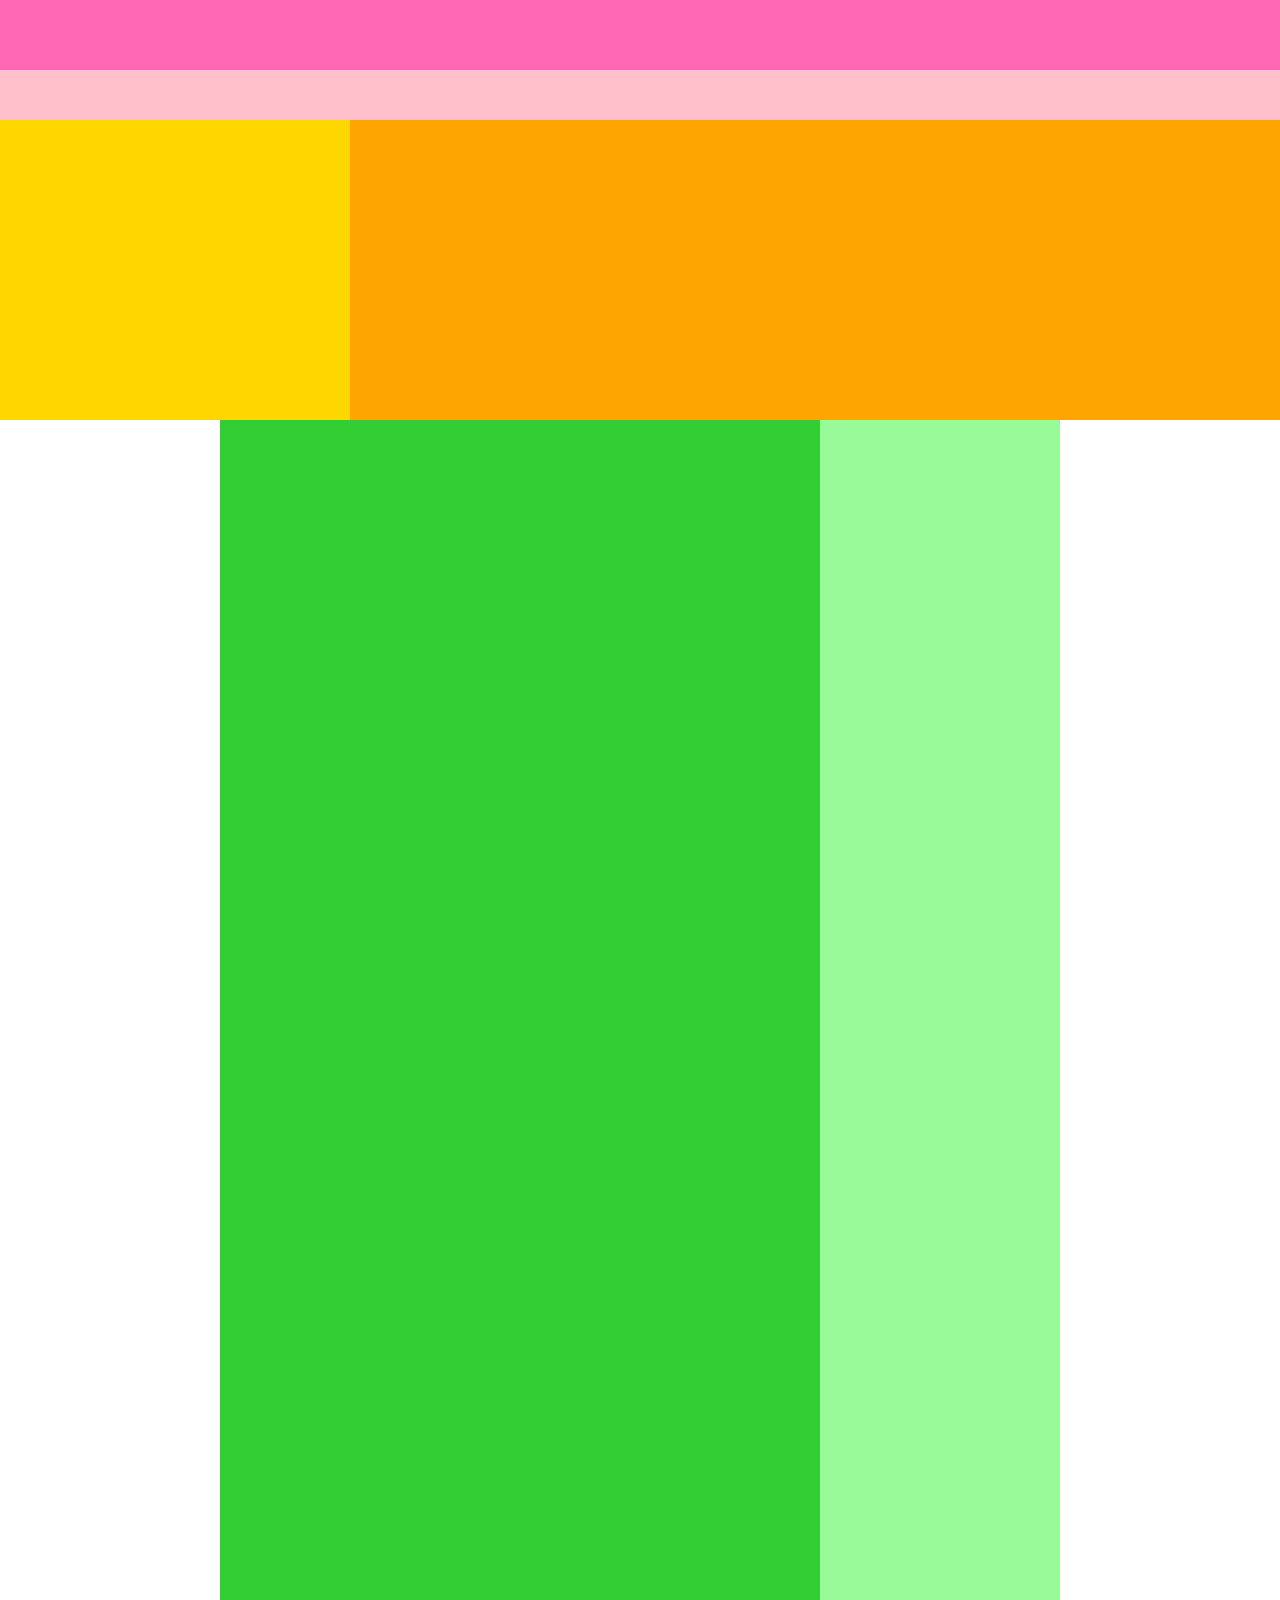
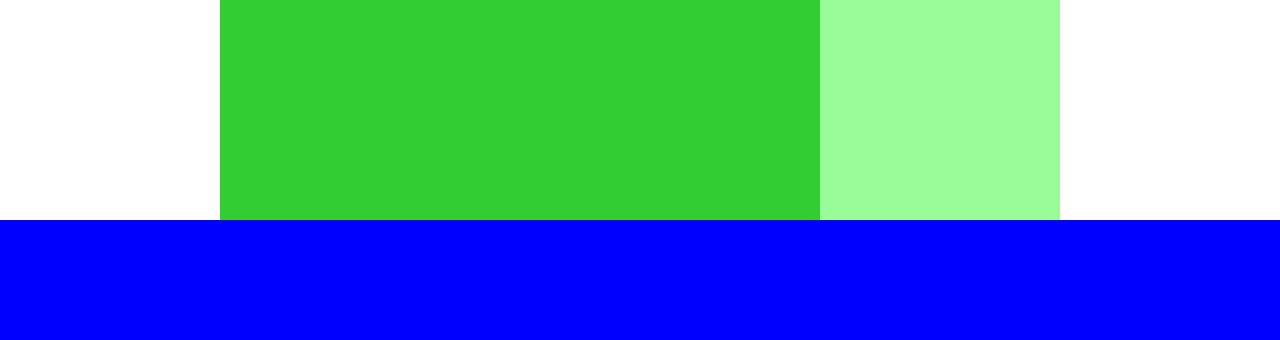
==== CARAVAN/index.html @ 2ab99cd2 "Start 1-4" ====
<!DOCTYPE html>
<html>
<head>
  <meta charset="UTF-8">
  <!-- CSSファイルの読み込み -->
  <link rel="stylesheet" href="style.css">
  <title>CARAVAN</title>
</head>
<body>
	<!-- header用のdiv -->
	<div class="header">
		<div class="header-top"></div>
		<div class="header-bottom"></div>
	</div>
	<!-- main-vidual 用のdiv -->
	<div class="main-vidual">
		<div class="main-vidual-content"></div>
	</div>
	<!-- main用のdiv -->
	<div class="main clearfix">
		<div class="blog"></div>
		<div class="sidebar"></div>
	</div>
	<!-- footer用のdiv -->
	<div class="footer"></div>
</body>
</html>
---- CARAVAN/style.css ----
* {
  margin: 0;
  padding: 0;
  box-sizing: border-box;
}
.clearfix::after {
  content: "";
  display: block;
  clear: both;
}
.header{
	width: 100%;
	height: 120px;
	background-color: red;
}
.header-top{
	width: 100%;
	height: 70px;
	background-color: hotpink;
}
.header-bottom{
	width: 100%;
	height: 50px;
	background-color: pink;
}
.main-vidual{
	width: 100%;
	height: 300px;
	background-color: orange;
}
.main-vidual-content{
	width: 350px;
	height: 300px;
	background-color: gold;
}
.main{
	width: 840px;
	background-color: green;
	margin: 0 auto;
}
.blog{
	width: 600px;
	height: 1400px;
	background-color: limegreen;
	float: left;
}
.sidebar{
	width: 240px;
	height: 1400px;
	background-color: palegreen;
	float: left;
}
.footer{
	width: 100%;
	height: 120px;
	background-color: blue;
}
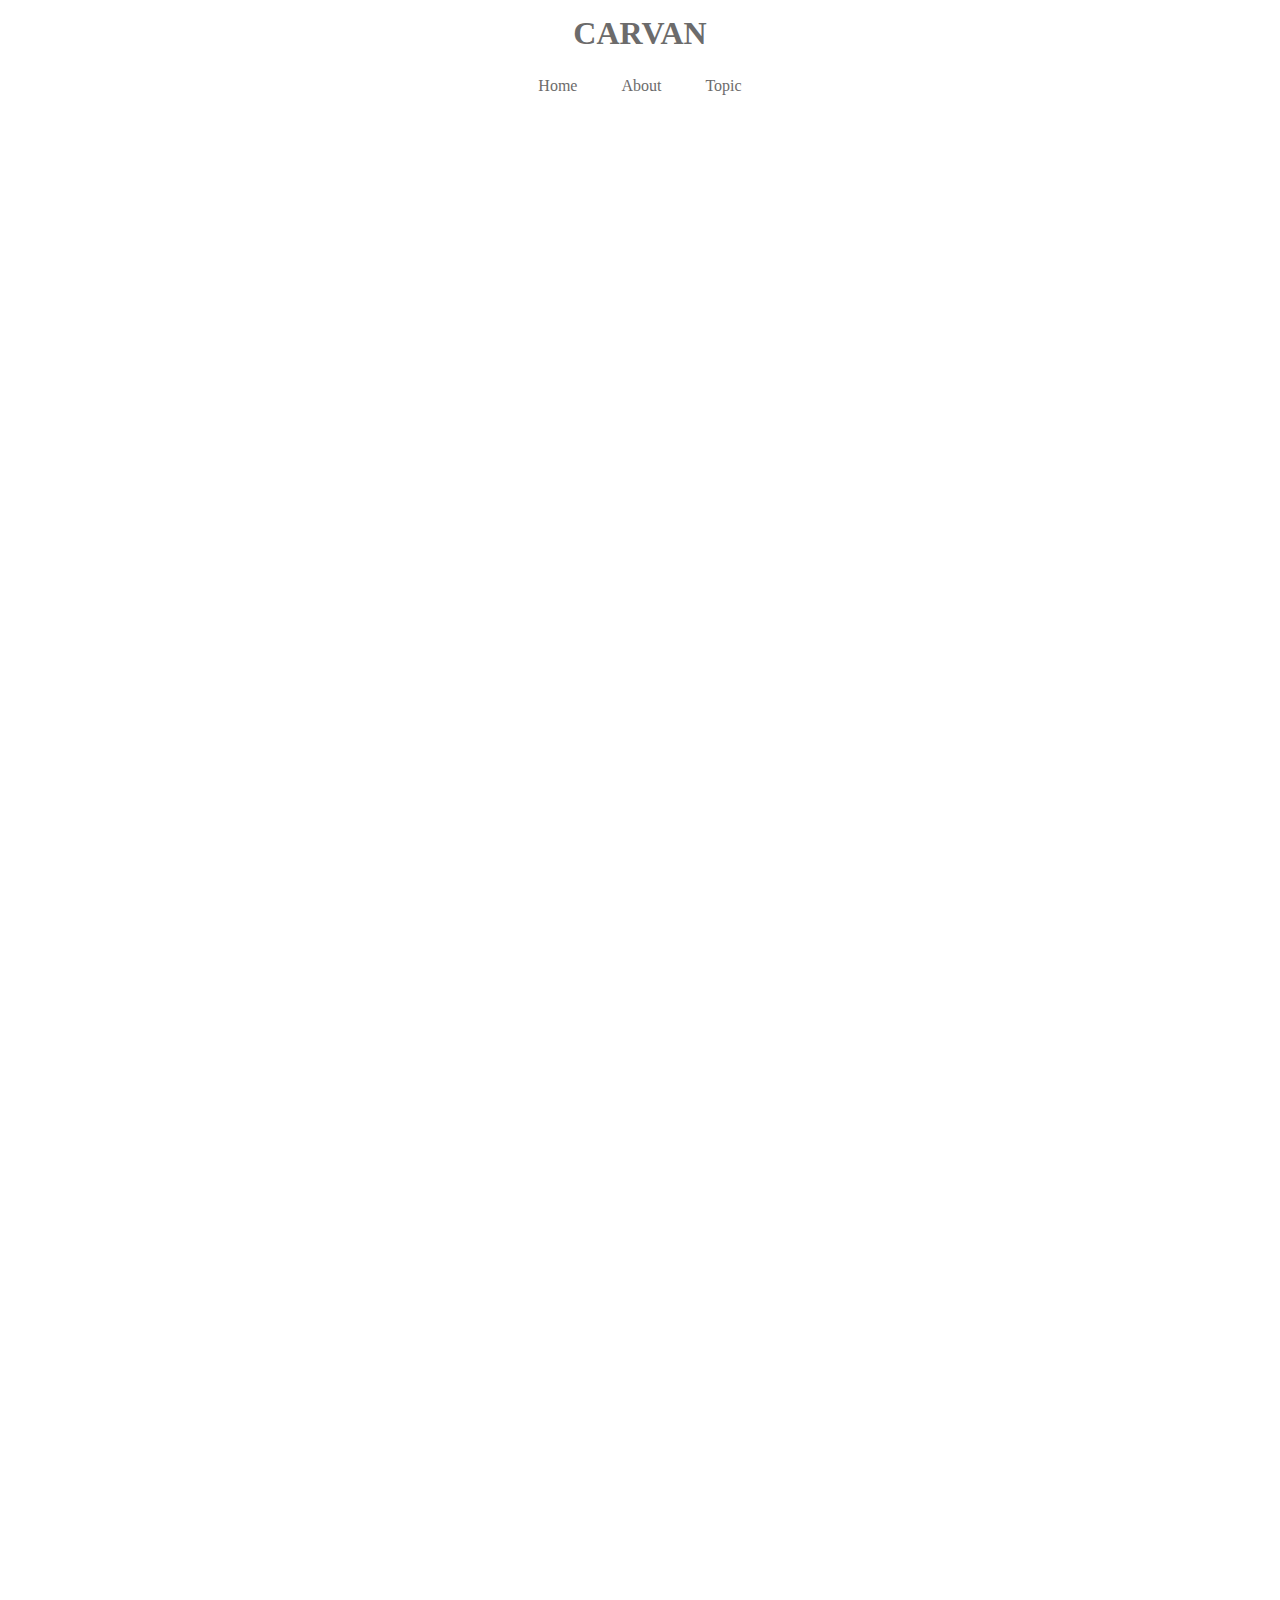
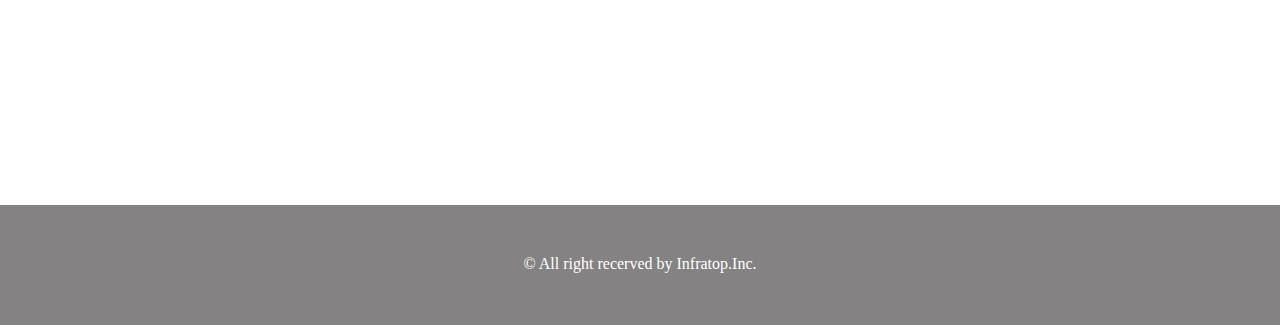
==== commit ebc3f73b: "FInish 1-4" ====
--- a/CARAVAN/index.html
+++ b/CARAVAN/index.html
@@ -8,10 +8,19 @@
 </head>
 <body>
 	<!-- header用のdiv -->
-	<div class="header">
-		<div class="header-top"></div>
-		<div class="header-bottom"></div>
-	</div>
+	<header id="header" class="">
+		<h1 class="headline">
+			<a href="index.html" title="">CARVAN</a>
+		</h1>
+	</header>
+	<nav>
+		<ul class="nav-list">
+			<li class="nav-list-item"><a href="index.html" title="">Home</a></li>
+		<li class="nav-list-item">About</li>
+		<li class="nav-list-item">Topic</li>
+		</ul>
+		
+	</nav>
 	<!-- main-vidual 用のdiv -->
 	<div class="main-vidual">
 		<div class="main-vidual-content"></div>
@@ -22,6 +31,8 @@
 		<div class="sidebar"></div>
 	</div>
 	<!-- footer用のdiv -->
-	<div class="footer"></div>
+	<footer>
+		<p class="footer-text">©︎ All right recerved by Infratop.Inc.</p>
+	</footer>
 </body>
 </html>--- a/CARAVAN/style.css
+++ b/CARAVAN/style.css
@@ -2,56 +2,64 @@
   margin: 0;
   padding: 0;
   box-sizing: border-box;
+  color: #6c6b6b;
+}
+a{
+	text-decoration: none;
 }
 .clearfix::after {
   content: "";
   display: block;
   clear: both;
 }
-.header{
-	width: 100%;
-	height: 120px;
-	background-color: red;
+header{
+	width: 90%;
+	padding: 15px 0;
+	margin: 0 auto;
+	text-align: center;
 }
-.header-top{
-	width: 100%;
-	height: 70px;
-	background-color: hotpink;
+header .headline{
+	font-size: 32px;
 }
-.header-bottom{
-	width: 100%;
-	height: 50px;
-	background-color: pink;
+.nav-list{
+	text-align: center;
+	padding: 10px 0;
+	margin: 0 auto;
+}
+.nav-list-item{
+	list-style: none;
+	display: inline-block;
+	margin: 0 20px;
 }
 .main-vidual{
 	width: 100%;
 	height: 300px;
-	background-color: orange;
 }
 .main-vidual-content{
 	width: 350px;
 	height: 300px;
-	background-color: gold;
 }
 .main{
 	width: 840px;
-	background-color: green;
 	margin: 0 auto;
 }
 .blog{
 	width: 600px;
 	height: 1400px;
-	background-color: limegreen;
 	float: left;
 }
 .sidebar{
 	width: 240px;
 	height: 1400px;
-	background-color: palegreen;
 	float: left;
 }
-.footer{
+footer{
 	width: 100%;
-	height: 120px;
-	background-color: blue;
+	height:  120px;
+	text-align: center;
+	padding: 50px;
+	background-color: #848282;
+}
+.footer-text{
+	color: #fff;
 }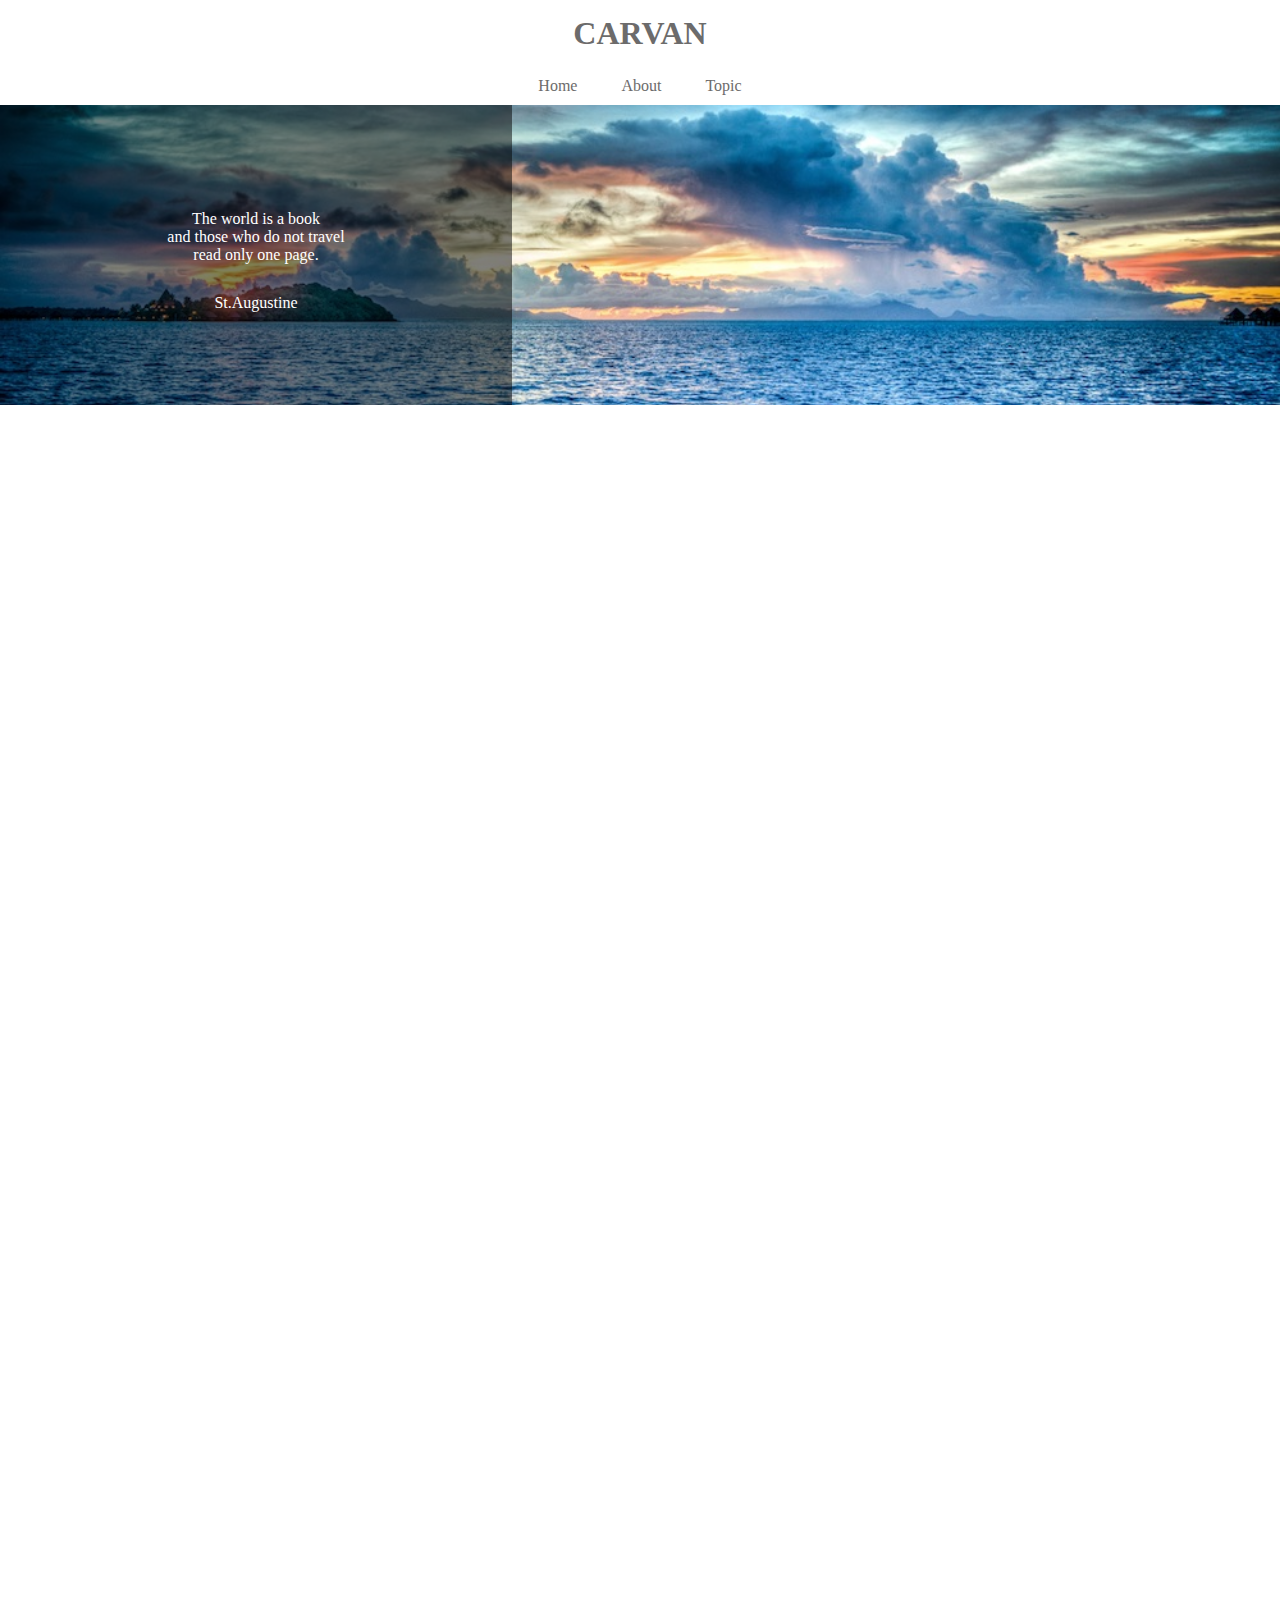
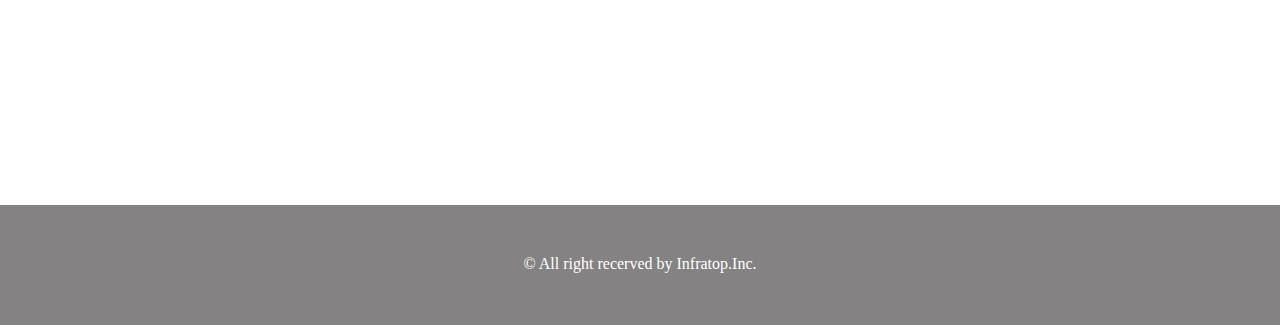
==== commit 7e406b85: "FInish 1-5" ====
--- a/CARAVAN/index.html
+++ b/CARAVAN/index.html
@@ -19,11 +19,21 @@
 		<li class="nav-list-item">About</li>
 		<li class="nav-list-item">Topic</li>
 		</ul>
-		
+
 	</nav>
 	<!-- main-vidual 用のdiv -->
 	<div class="main-vidual">
-		<div class="main-vidual-content"></div>
+		<div class="main-vidual-content">
+			<!-- pタグ（と文字）を追加 -->
+			<p class="main-vidual-text">
+				The world is a book <br>
+				and those who do not travel<br>
+				read only one page.
+			</p>
+			<p class="main-vidual-name">
+				St.Augustine
+			</p>
+		</div>
 	</div>
 	<!-- main用のdiv -->
 	<div class="main clearfix">
--- a/CARAVAN/style.css
+++ b/CARAVAN/style.css
@@ -34,10 +34,23 @@
 .main-vidual{
 	width: 100%;
 	height: 300px;
+	background-image: url(img/mv.jpg);
+	background-size: cover;
+	background-position: center;
 }
 .main-vidual-content{
-	width: 350px;
+	width: 40%;
 	height: 300px;
+	background-color: rgba(0,0,0,0.5);
+	text-align: center;
+	padding-top: 105px;
+}
+.main-vidual-text{
+	color: #fff;
+}
+.main-vidual-name{
+	margin-top: 30px;
+	color: #fff;
 }
 .main{
 	width: 840px;
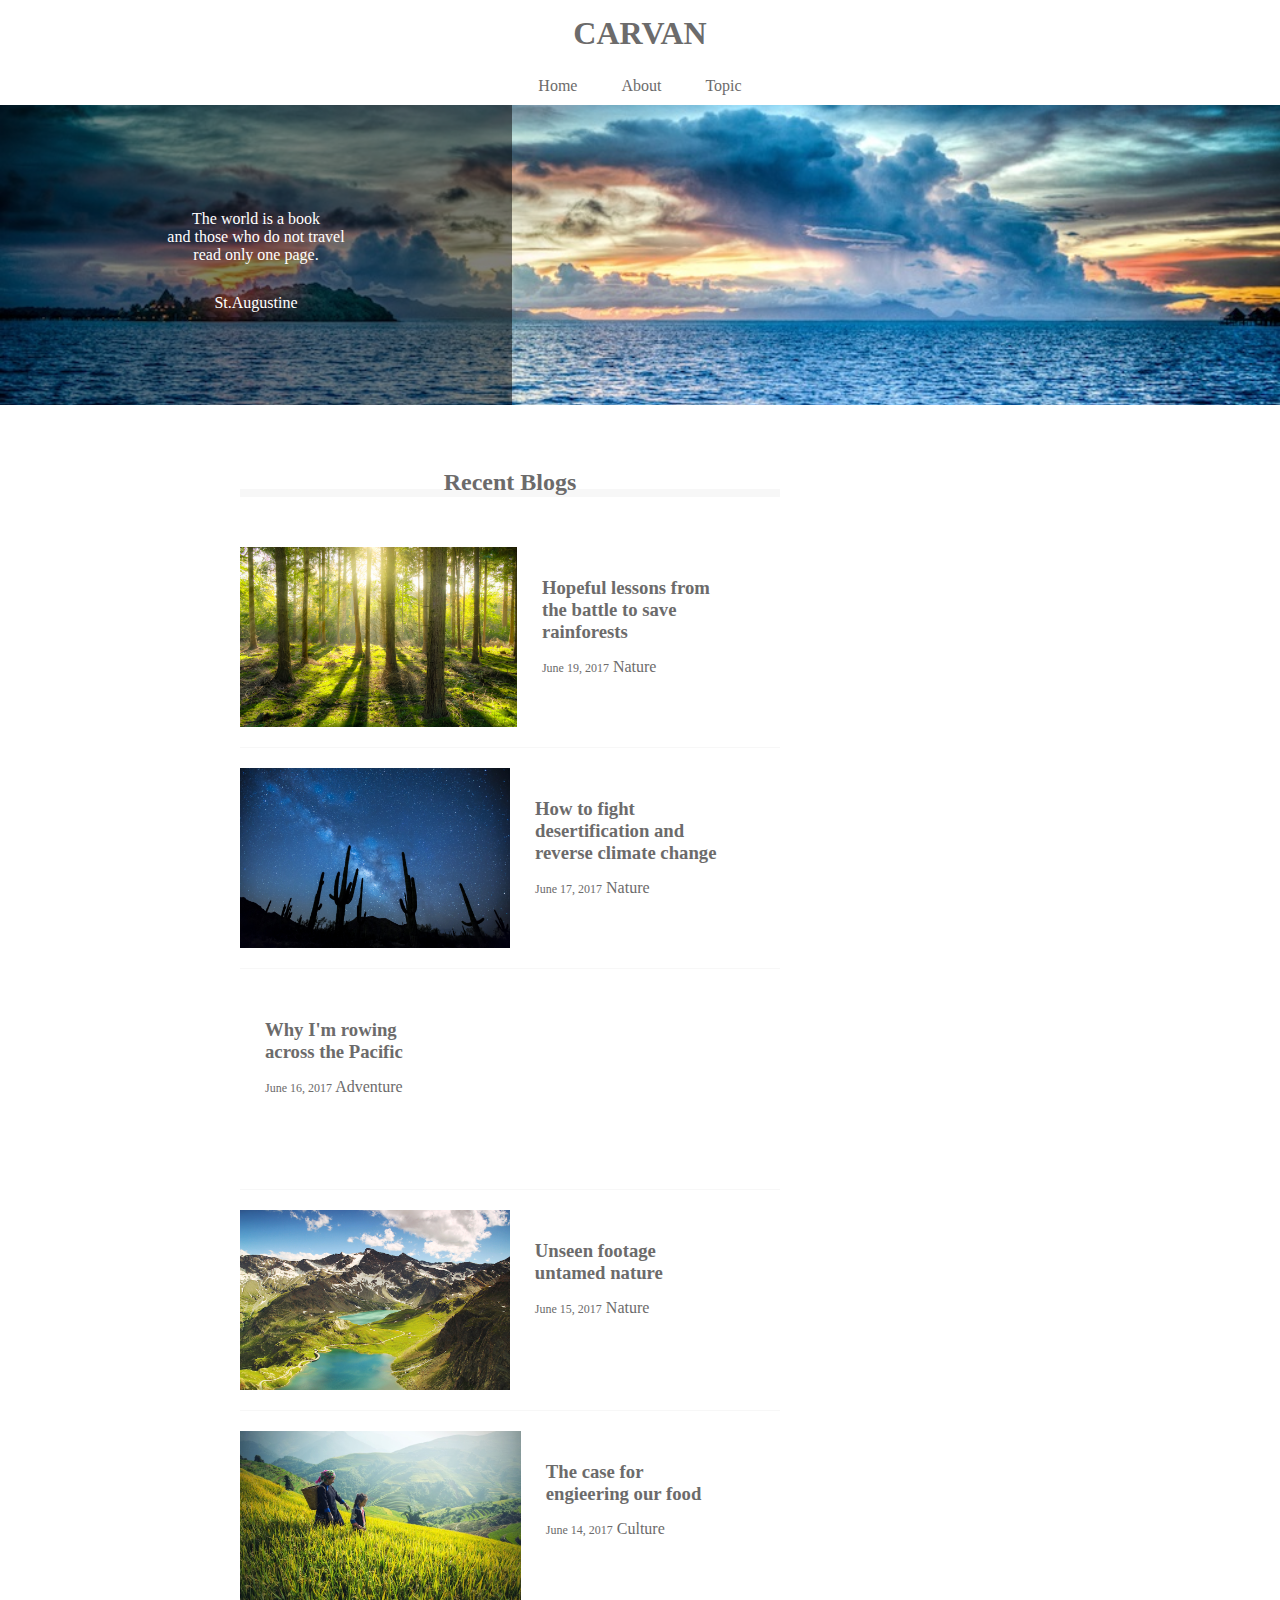
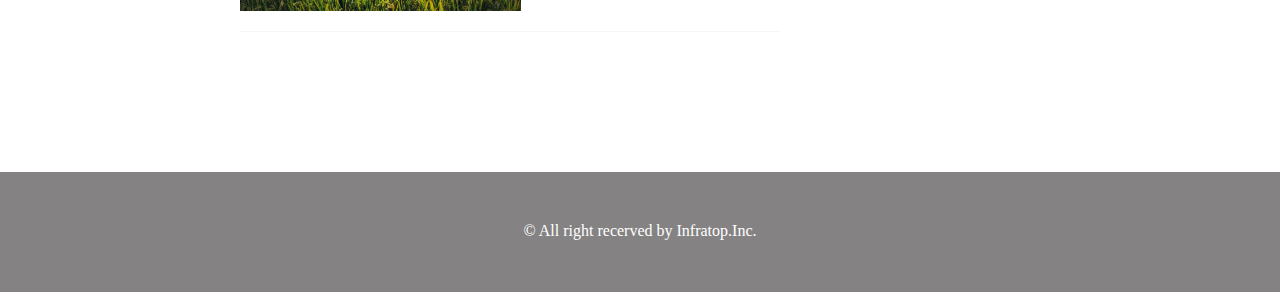
==== commit cf561ed1: "FInish 1-6" ====
--- a/CARAVAN/index.html
+++ b/CARAVAN/index.html
@@ -36,10 +36,81 @@
 		</div>
 	</div>
 	<!-- main用のdiv -->
-	<div class="main clearfix">
-		<div class="blog"></div>
+	<main class="clearfix">
+		<section class="blog">
+			<h2 class="blog-headline">Recent Blogs</h2>
+			<div class="blog-box">
+				<div class="blog-item clearfix">
+					<img class="blog-image" src="img/forest.jpg" alt="">
+					<section class="blog-text">
+						<h3 class="blog-text-headline">
+							<a href="single.html" title="">
+								Hopeful lessons from <br>
+								the battle to save <br>
+								rainforests
+							</a>
+						</h3>
+						<p class="blog-date">June 19, 2017</p>
+						<span class="catefory">Nature</span>
+					</section>
+				</div>
+				<div class="blog-item clearfix">
+					<img class="blog-image" src="img/desert.jpg" alt="">
+					<section class="blog-text">
+						<h3 class="blog-text-headline">
+							<a href="single.html" title="">
+								How to fight<br>
+								desertification and<br>
+								reverse climate change
+							</a>
+						</h3>
+						<p class="blog-date">June 17, 2017</p>
+						<span class="catefory">Nature</span>
+					</section>
+				</div>
+				<div class="blog-item clearfix">
+					<img class="blog-image" src="img/sunset.jpg" alt="">
+					<section class="blog-text">
+						<h3 class="blog-text-headline">
+							<a href="single.html" title="">
+								Why I'm rowing<br>
+								across the Pacific<br>
+							</a>
+						</h3>
+						<p class="blog-date">June 16, 2017</p>
+						<span class="catefory">Adventure</span>
+					</section>
+				</div>
+				<div class="blog-item clearfix">
+					<img class="blog-image" src="img/italy.jpg" alt="">
+					<section class="blog-text">
+						<h3 class="blog-text-headline">
+							<a href="single.html" title="">
+								Unseen footage<br>
+								untamed nature<br>
+							</a>
+						</h3>
+						<p class="blog-date">June 15, 2017</p>
+						<span class="catefory">Nature</span>
+					</section>
+				</div>
+				<div class="blog-item clearfix">
+					<img class="blog-image" src="img/asia.jpg" alt="">
+					<section class="blog-text">
+						<h3 class="blog-text-headline">
+							<a href="single.html" title="">
+								The case for<br>
+								engieering our food<br>
+							</a>
+						</h3>
+						<p class="blog-date">June 14, 2017</p>
+						<span class="catefory">Culture</span>
+					</section>
+				</div>
+			</div>
+		</section>
 		<div class="sidebar"></div>
-	</div>
+	</main>
 	<!-- footer用のdiv -->
 	<footer>
 		<p class="footer-text">©︎ All right recerved by Infratop.Inc.</p>
--- a/CARAVAN/style.css
+++ b/CARAVAN/style.css
@@ -52,18 +52,55 @@
 	margin-top: 30px;
 	color: #fff;
 }
-.main{
-	width: 840px;
+main{
+	width: 800px;
 	margin: 0 auto;
+	padding:  70px 0;
 }
 .blog{
-	width: 600px;
-	height: 1400px;
+	width: 540px;
+	float: left;
+	margin-right: 30px;
+}
+.blog-headline{
+	border-bottom: 8px solid #f7f7f7;
+	text-align: center;
+	line-height: 0.6;
+}
+.blog-box{
+	padding: 50px 0;
+}
+.blog-item{
+	padding-bottom: 20px;
+	margin-bottom: 20px;
+	border-bottom: 1px solid #f7f7f7;
+}
+.blog-image{
+	height: 180px;
 	float: left;
 }
+.blog-text{
+	padding-top: 30px;
+	padding-left: 25px;
+	float: left;
+}
+.blog-text-headline{
+	padding-bottom: 15px;
+}
+.blog-date{
+	font-size: 12px;
+	display: inline-block;
+}
+.category{
+	display: inline-block;
+	padding: 5px 8px;
+	background-color: #acabab	
+	border-radius: 3px;
+	color: #fff;
+	font-size: 11px;
+}
 .sidebar{
-	width: 240px;
-	height: 1400px;
+	width: 230px;
 	float: left;
 }
 footer{
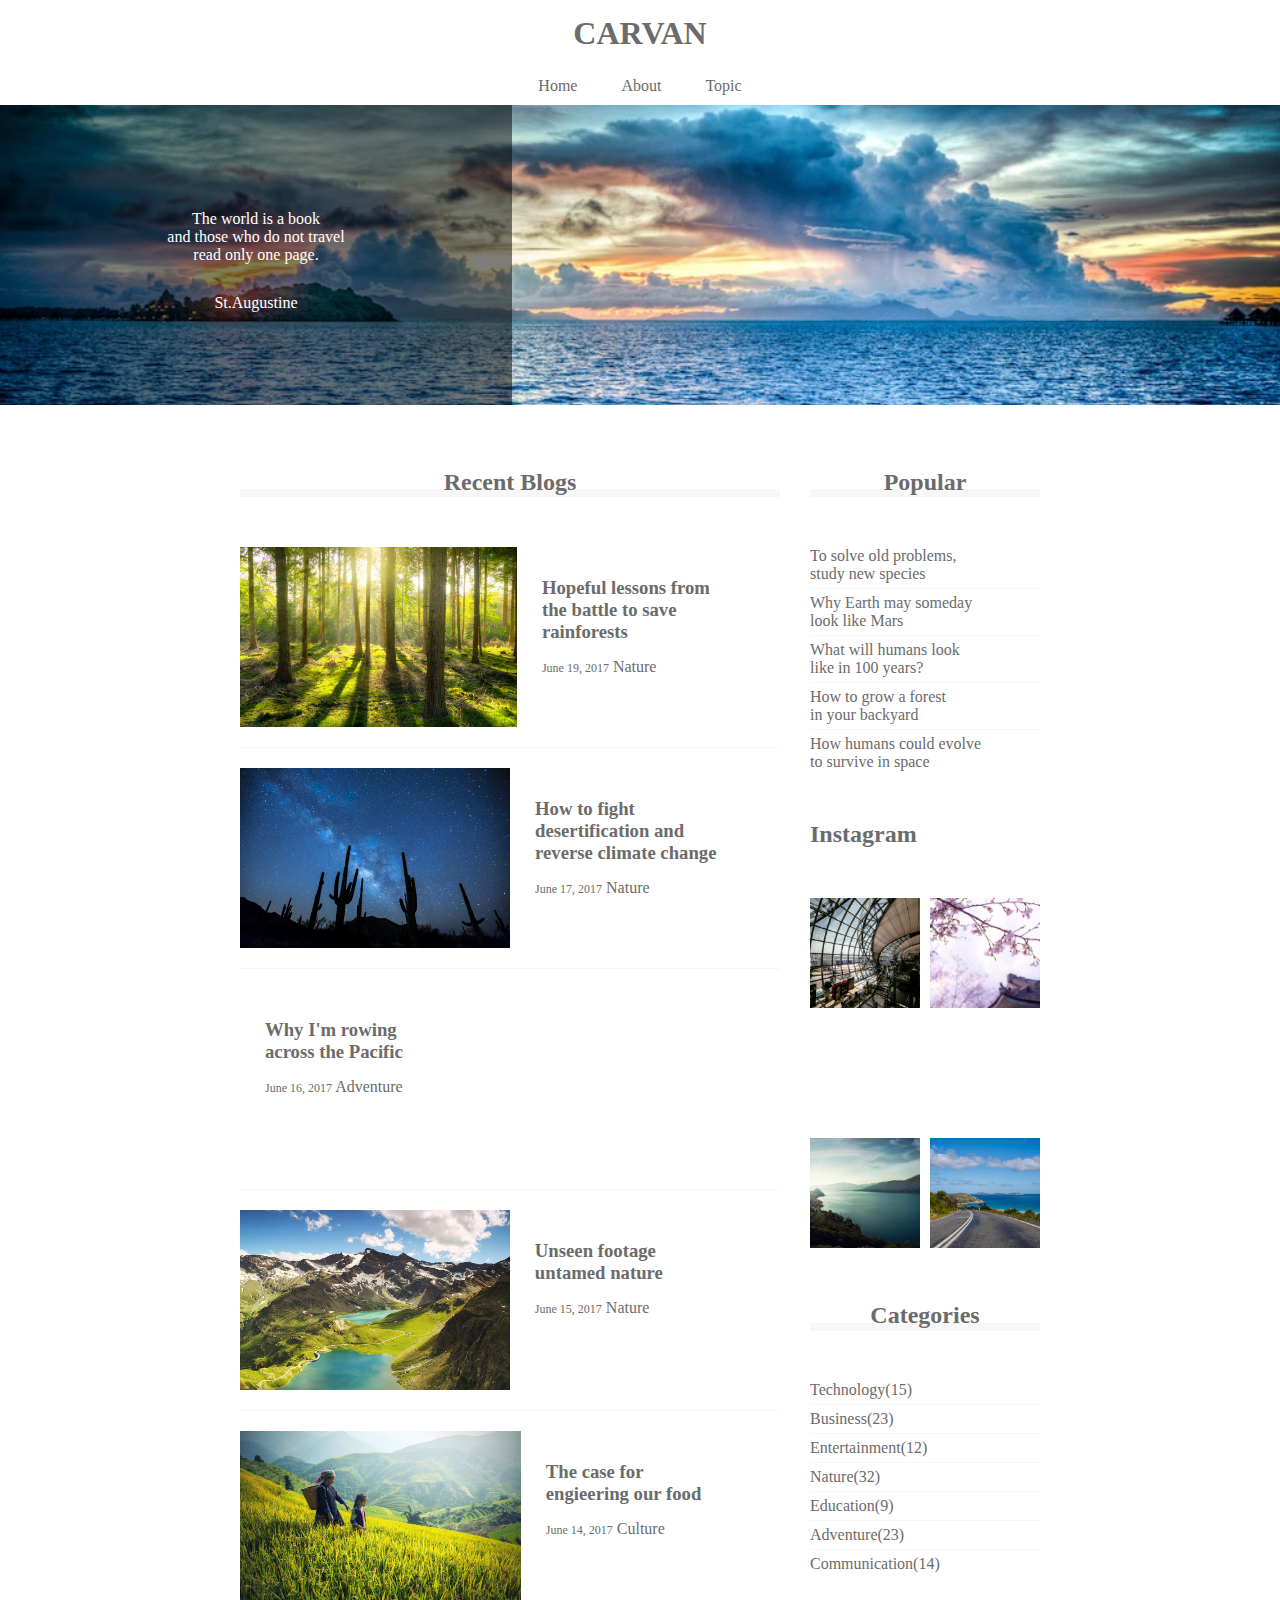
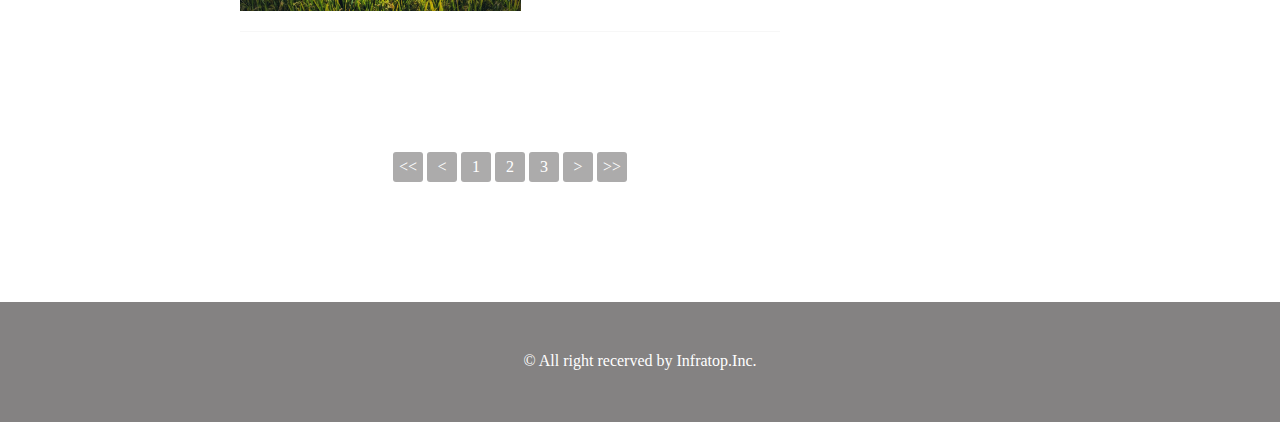
==== commit 86984df1: "FInish 1-7" ====
--- a/CARAVAN/index.html
+++ b/CARAVAN/index.html
@@ -108,8 +108,50 @@
 					</section>
 				</div>
 			</div>
+			<div class="pagination">
+				<p><<</p>
+				<p><</p>
+				<p>1</p>
+				<p>2</p>
+				<p>3</p>
+				<p>></p>
+				<p>>></p>
+			</div>
 		</section>
-		<div class="sidebar"></div>
+		<div class="sidebar">
+      		<section class="popular">
+        		<h2 class="sidebar-headline">Popular</h2>
+        		<div class="sidebar-contents">
+          			<p class="popular-text">To solve old problems,<br>study new species</p>
+          			<p class="popular-text">Why Earth may someday<br>look like Mars</p>
+          			<p class="popular-text">What will humans look<br>like in 100 years?</p>
+          			<p class="popular-text">How to grow a forest<br>in your backyard</p>
+          			<p class="popular-text">How humans could evolve<br>to survive in space</p>
+        		</div>
+      			</section>
+      			<section class="instagram">
+		        <h2 class="instagram-headline">Instagram</h2>
+		        <div class="sidebar-contents clearfix">
+		          <div class="instagram-box"></div>
+		          <div class="instagram-box"></div>
+		          <div class="instagram-box"></div>
+		          <div class="instagram-box"></div>
+		          <div class="instagram-box"></div>
+		          <div class="instagram-box"></div>
+		        </div>
+		      </section>
+		      <section class="categories">
+		        <h2 class="categories-headline">Categories</h2>
+		        <div class="sidebar-contents">
+		          <p class="categories-text">Technology(15)</p>
+		          <p class="categories-text">Business(23)</p>
+		          <p class="categories-text">Entertainment(12)</p>
+		          <p class="categories-text">Nature(32)</p>
+		          <p class="categories-text">Education(9)</p>
+		          <p class="categories-text">Adventure(23)</p>
+		          <p class="categories-text">Communication(14)</p>
+		        </div>
+		</div>
 	</main>
 	<!-- footer用のdiv -->
 	<footer>
--- a/CARAVAN/style.css
+++ b/CARAVAN/style.css
@@ -99,10 +99,70 @@
 	color: #fff;
 	font-size: 11px;
 }
+.pagination{
+	text-align: center;
+	padding: 50px 0;
+}
+.pagination p{
+	width: 30px;
+	height: 30px;
+	display: inline-block;
+	color: white;
+	background-color: #acabab;
+	border-radius: 3px;
+	padding: 0 5px;
+	line-height: 30px;
+}
 .sidebar{
 	width: 230px;
 	float: left;
 }
+.sidebar-headline, .intstagram-headline, .categories-headline{
+	border-bottom: 8px solid #f7f7f7;
+	text-align: center;
+	line-height: 0.6;
+}
+.sidebar-contents{
+	padding: 50px 0;
+}
+.popular-text, .categories-text{
+	padding-bottom: 5px;
+	border-bottom: 1px solid #f7f7f7;
+	margin-bottom: 5px;
+}
+.popular-text:last-child, .categories-text:last-child{
+	margin: 0;
+	padding: 0;
+	border: none;
+}
+.instagram-box {
+  float: left;
+  width: 110px;
+  padding-top: 110px;
+  background-size: cover;
+  background-position: center;
+  }
+.instagram-box:nth-child(odd) {
+  margin: 0 10px 10px 0;
+  }
+.instagram-box:nth-child(1) {
+  background-image: url(img/airport.jpg);
+  }
+.instagram-box:nth-child(2) {
+  background-image: url(img/japan.jpg);
+  }
+.instagram-box:nth-child(3) {
+  background-image: url(img/snow.jpg);
+  }
+.instagram-box:nth-child(4) {
+  background-image: url(img/japan2.jpg);
+  }
+.instagram-box:nth-child(5) {
+  background-image: url(img/lake.jpg);
+  }
+.instagram-box:nth-child(6) {
+  background-image: url(img/road.jpg);
+  }
 footer{
 	width: 100%;
 	height:  120px;
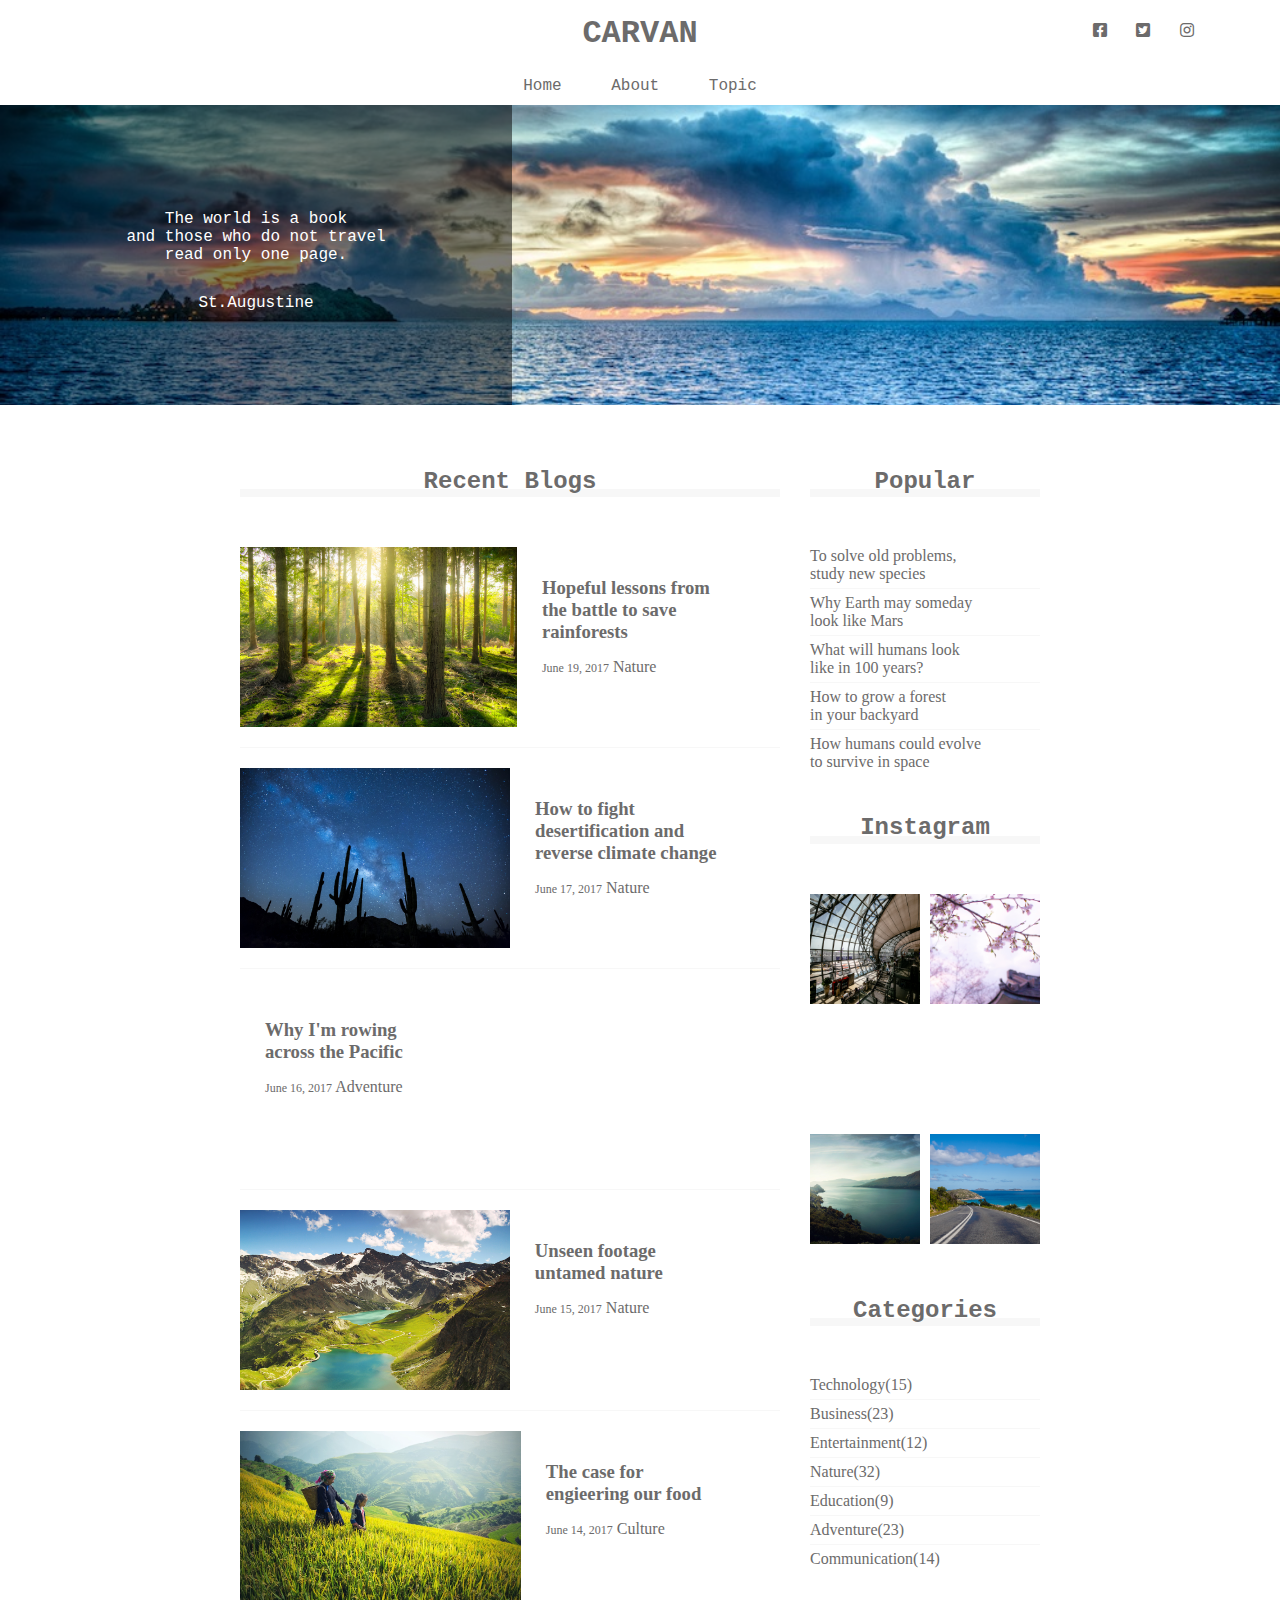
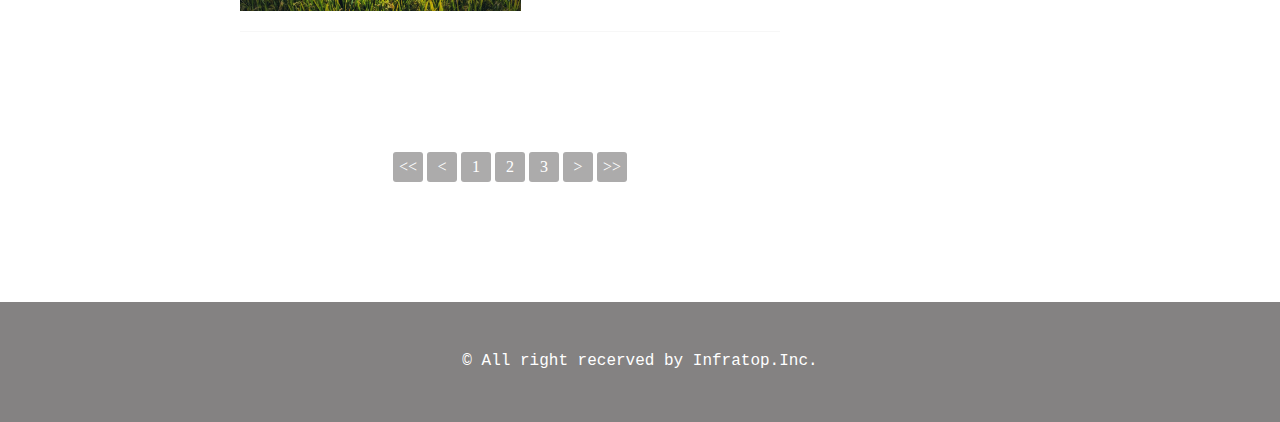
==== commit 9f585e2a: "FInish 1-9" ====
--- a/CARAVAN/index.html
+++ b/CARAVAN/index.html
@@ -2,7 +2,9 @@
 <html>
 <head>
   <meta charset="UTF-8">
+  <meta name="viewport" content="width=device-width,initial-scale=1.0">
   <!-- CSSファイルの読み込み -->
+  <link rel="stylesheet" href="https://use.fontawesome.com/releases/v5.0.13/css/all.css">
   <link rel="stylesheet" href="style.css">
   <title>CARAVAN</title>
 </head>
@@ -12,6 +14,12 @@
 		<h1 class="headline">
 			<a href="index.html" title="">CARVAN</a>
 		</h1>
+		<div class="social">
+			<i class="fab fa-facebook-square"></i>
+			<i class="fab fa-twitter-square"></i>
+			<i class="fab fa-instagram"></i>
+		</div>
+
 	</header>
 	<nav>
 		<ul class="nav-list">
--- a/CARAVAN/style.css
+++ b/CARAVAN/style.css
@@ -12,7 +12,11 @@
   display: block;
   clear: both;
 }
+header, nav, h2, .main-vidual, footer{
+	font-family: Chalkduster, "Bradly Hand", Courier, "Segoe Print", sans-serif;
+}
 header{
+	position: relative;
 	width: 90%;
 	padding: 15px 0;
 	margin: 0 auto;
@@ -20,6 +24,15 @@
 }
 header .headline{
 	font-size: 32px;
+}
+.social i{
+	display: inline-block;
+	margin-left: 20px;
+}
+.social{
+	position: absolute;
+	top: 22px;
+	right: 22px;
 }
 .nav-list{
 	text-align: center;
@@ -117,7 +130,7 @@
 	width: 230px;
 	float: left;
 }
-.sidebar-headline, .intstagram-headline, .categories-headline{
+.sidebar-headline, .instagram-headline, .categories-headline{
 	border-bottom: 8px solid #f7f7f7;
 	text-align: center;
 	line-height: 0.6;
@@ -172,4 +185,61 @@
 }
 .footer-text{
 	color: #fff;
-}+}
+
+
+@media screen and (max-width:425px){
+	header{
+		width: 100%;
+	}
+	.nav-list{
+		width: 100%;
+		margin: 0 0 10px 0;
+	}
+	.social {
+		display: none;
+	}
+	.nav-list-item{
+	width: 100%;
+	margin: 0 0 10px 0;
+	}
+	.main-vidual-content{
+	width: 100%;
+	}
+	main{
+	width: 100%;
+	}
+	.sidebar{
+	width: 100%;
+	float: none;
+	}
+	.blog{
+	width: 100%;
+	margin: 0;
+	}
+	.blog-box{
+		padding-left: 2%;
+		padding-right: 2%;
+	}
+	.blog-image{
+		width: 49%;
+	}
+	.blog-text{
+		width: 49%;
+		padding-top: 5px;
+	}
+	.sidebar {
+    width: 100%;
+    padding-left: 3%;
+    padding-right: 3%;
+  }
+  .instagram-box {
+    width: 48%;
+    padding-top: 48%;
+  }
+  .instagram-box:nth-child(odd) {
+    margin-right: 4%;
+  }
+  .pagination { 
+   margin-bottom: 50px;
+  }}